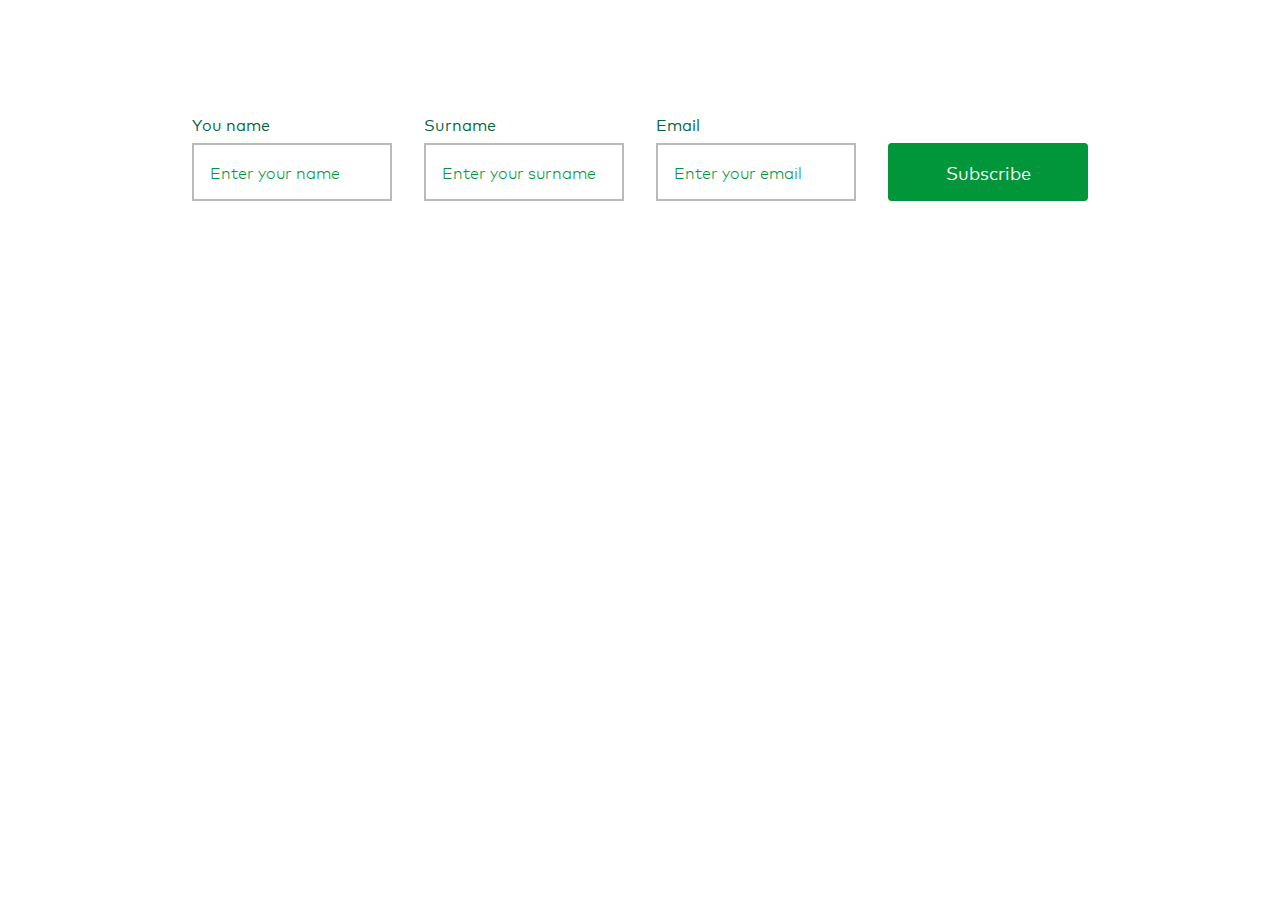
==== auto-fit-example/index.html @ 76d86929 "Folder change" ====
<!doctype html>
<html>
<head>
  <meta charset="utf-8">
  <meta name="viewport" content="width=device-width, initial-scale=1">
  <title>Grid auto fit</title>
  <link rel="stylesheet" href="style.css">
</head>
<body>
  <div class="container">
    <div class="grid">
      <div>
        <label for="firstName">You name</label>
        <input id="firstName" placeholder="Enter your name" class="text-input" type="text">
      </div>

      <div>
        <label for="lastName">Surname</label>
        <input id="lastName" placeholder="Enter your surname" class="text-input" type="text">
      </div>

      <div>
        <label for="email">Email</label>
        <input id="email" placeholder="Enter your email" class="text-input" type="text">
      </div>

      <div>
        <button type="button" class="button">Subscribe</button>
      </div>
    </div>
  </div
</body>
</html>
---- auto-fit-example/style.css ----
/* Styles for auto fit example */

/**
 * @license
 * MyFonts Webfont Build ID 3427205, 2017-07-25T08:48:50-0400
 *
 * The fonts listed in this notice are subject to the End User License
 * Agreement(s) entered into by the website owner. All other parties are
 * explicitly restricted from using the Licensed ../fonts(s).
 *
 * You may obtain a valid license at the URLs below.
 *
 * Webfont: FF Mark Web Pro Regular by FontFont
 * URL: https://www.myfonts.com/fonts/fontfont/mark/pro-regular/
 * Copyright: 2016 published by Monotype GmbH
 *
 * Webfont: FF Mark Web Pro ExtraLight by FontFont
 * URL: https://www.myfonts.com/fonts/fontfont/mark/pro-extralight/
 * Copyright: 2013 published by FontShop International GmbH
 *
 * Webfont: FF Mark Web Pro Italic by FontFont
 * URL: https://www.myfonts.com/fonts/fontfont/mark/pro-italic/
 * Copyright: 2013 published by FontShop International GmbH
 *
 * Webfont: FF Mark Web Pro Bold by FontFont
 * URL: https://www.myfonts.com/fonts/fontfont/mark/pro-bold/
 * Copyright: 2013 published by FontShop International GmbH
 *
 *
 * License: https://www.myfonts.com/viewlicense?type=web&buildid=3427205
 * Licensed pageviews: 50,000
 *
 * © 2017 MyFonts Inc
*/
@font-face {
  font-family: 'FFMark';
  font-weight: 300;
  src: url('fonts/3457C6_2_0.woff2') format('woff2'),
       url('fonts/3457C6_2_0.woff') format('woff');
  font-display: swap;
}


@font-face {
  font-family: 'FFMark';
  font-weight: 400;
  font-style: normal;
  src: url('fonts/3457C6_0_0.woff2') format('woff2'),
       url('fonts/3457C6_0_0.woff') format('woff');
  font-display: swap;
}

@font-face {
  font-family: 'FFMark';
  font-weight: 400;
  font-style: italic;
  src: url('fonts/3457C6_3_0.woff2') format('woff2'),
       url('fonts/3457C6_3_0.woff') format('woff');
  font-display: swap;
}

@font-face {
  font-family: 'FFMark';
  font-weight: 600;
  font-style: normal;
  src: url('fonts/3457C6_5_0.woff2') format('woff2'),
       url('fonts/3457C6_5_0.woff') format('woff');
  font-display: swap;
}

html {
  background-color: white;
  box-sizing: border-box;
  height: 100%;
  max-height: 100%;
  -webkit-tap-highlight-color: transparent;
}

body {
  color:  #006341;
  font-family: "FFMark", sans-serif;
  font-size: 100%;
  margin: 0;
}

*, *::before, *::after {
  box-sizing: inherit;
}

.container {
  margin: 80px auto;
  max-width: 960px;
}

.grid {
  padding: 2rem;
  display: grid;
  grid-gap: 2rem;
  grid-template-columns: repeat(auto-fit, minmax(200px, 1fr));
}

.grid > div {
  display:  grid;
}

/* Extra styling */

label {
  color:  inherit;
  display: block;
  margin: 0 0 0.5rem;
}

::-webkit-input-placeholder {
  color: #009639;
}

::-moz-placeholder {
  color: #009639;
}

:-ms-input-placeholder {
  color: #009639;
}

.text-input {
  border:  2px solid #bbb;
  display: block;
  font-family: inherit;
  font-size: inherit;
  font-weight: 300;
  padding: 1rem;
  width: 100%;
}

.text-input:focus {
  border-color: #999;
}

.button {
  background-color: #009639;
  border-radius: 0.23rem;
  border: 0;
  color: #ffffff;
  display: inline-block;
  font-family: inherit;
  font-size: 1.125rem;
  font-weight: 400;
  height:  58px;
  margin-top: auto;
  padding: 1rem 1.25rem;
  text-align: center;
  transition: all 250ms ease-in;
}
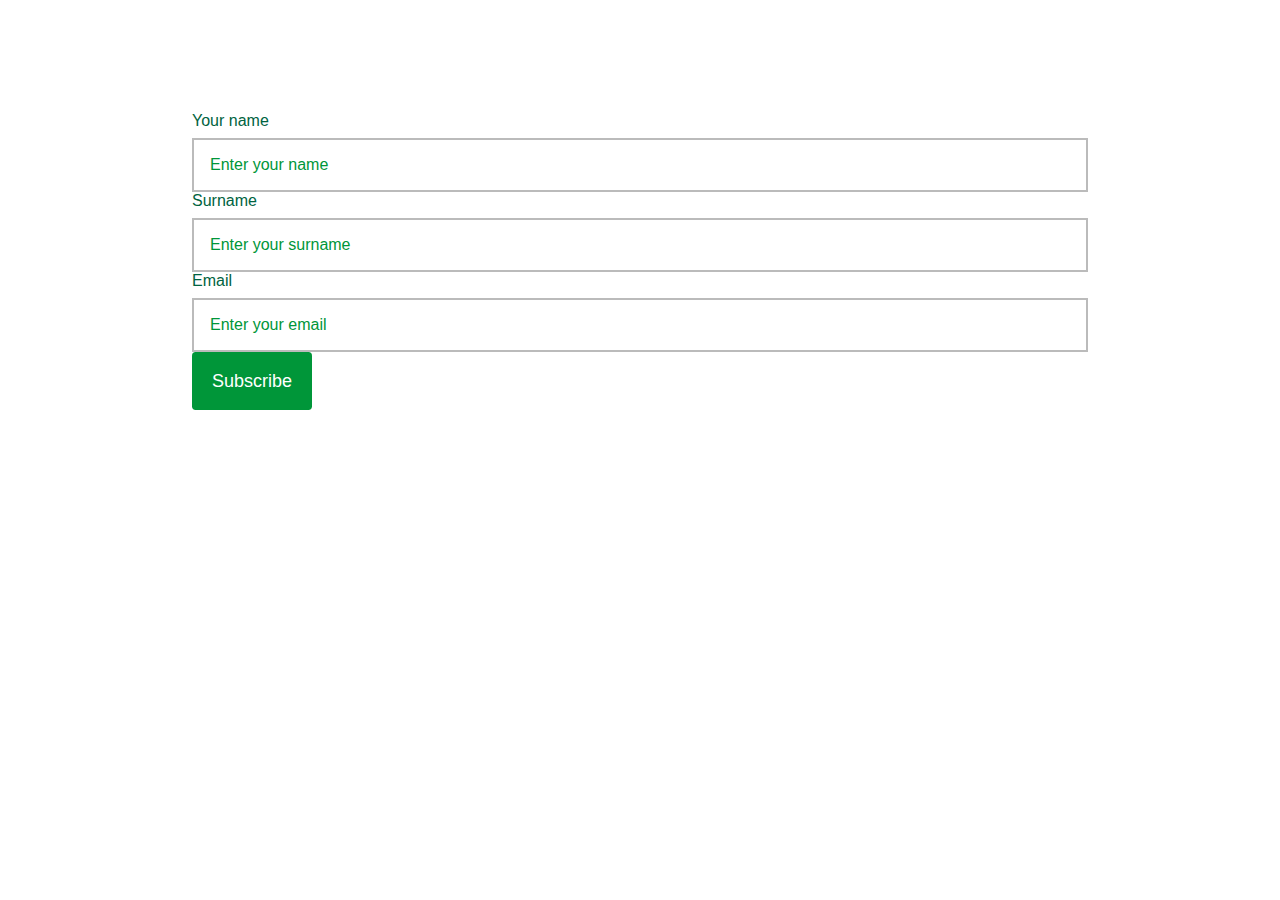
==== commit 0803c3de: "Remove fonts Cooment grid and flex areas" ====
--- a/auto-fit-example/index.html
+++ b/auto-fit-example/index.html
@@ -10,7 +10,7 @@
   <div class="container">
     <div class="grid">
       <div>
-        <label for="firstName">You name</label>
+        <label for="firstName">Your name</label>
         <input id="firstName" placeholder="Enter your name" class="text-input" type="text">
       </div>
 
@@ -28,6 +28,6 @@
         <button type="button" class="button">Subscribe</button>
       </div>
     </div>
-  </div
+  </div>
 </body>
 </html>--- a/auto-fit-example/style.css
+++ b/auto-fit-example/style.css
@@ -1,73 +1,3 @@
-/* Styles for auto fit example */
-
-/**
- * @license
- * MyFonts Webfont Build ID 3427205, 2017-07-25T08:48:50-0400
- *
- * The fonts listed in this notice are subject to the End User License
- * Agreement(s) entered into by the website owner. All other parties are
- * explicitly restricted from using the Licensed ../fonts(s).
- *
- * You may obtain a valid license at the URLs below.
- *
- * Webfont: FF Mark Web Pro Regular by FontFont
- * URL: https://www.myfonts.com/fonts/fontfont/mark/pro-regular/
- * Copyright: 2016 published by Monotype GmbH
- *
- * Webfont: FF Mark Web Pro ExtraLight by FontFont
- * URL: https://www.myfonts.com/fonts/fontfont/mark/pro-extralight/
- * Copyright: 2013 published by FontShop International GmbH
- *
- * Webfont: FF Mark Web Pro Italic by FontFont
- * URL: https://www.myfonts.com/fonts/fontfont/mark/pro-italic/
- * Copyright: 2013 published by FontShop International GmbH
- *
- * Webfont: FF Mark Web Pro Bold by FontFont
- * URL: https://www.myfonts.com/fonts/fontfont/mark/pro-bold/
- * Copyright: 2013 published by FontShop International GmbH
- *
- *
- * License: https://www.myfonts.com/viewlicense?type=web&buildid=3427205
- * Licensed pageviews: 50,000
- *
- * © 2017 MyFonts Inc
-*/
-@font-face {
-  font-family: 'FFMark';
-  font-weight: 300;
-  src: url('fonts/3457C6_2_0.woff2') format('woff2'),
-       url('fonts/3457C6_2_0.woff') format('woff');
-  font-display: swap;
-}
-
-
-@font-face {
-  font-family: 'FFMark';
-  font-weight: 400;
-  font-style: normal;
-  src: url('fonts/3457C6_0_0.woff2') format('woff2'),
-       url('fonts/3457C6_0_0.woff') format('woff');
-  font-display: swap;
-}
-
-@font-face {
-  font-family: 'FFMark';
-  font-weight: 400;
-  font-style: italic;
-  src: url('fonts/3457C6_3_0.woff2') format('woff2'),
-       url('fonts/3457C6_3_0.woff') format('woff');
-  font-display: swap;
-}
-
-@font-face {
-  font-family: 'FFMark';
-  font-weight: 600;
-  font-style: normal;
-  src: url('fonts/3457C6_5_0.woff2') format('woff2'),
-       url('fonts/3457C6_5_0.woff') format('woff');
-  font-display: swap;
-}
-
 html {
   background-color: white;
   box-sizing: border-box;
@@ -78,7 +8,7 @@
 
 body {
   color:  #006341;
-  font-family: "FFMark", sans-serif;
+  font-family: sans-serif;
   font-size: 100%;
   margin: 0;
 }
@@ -93,14 +23,14 @@
 }
 
 .grid {
+  /* display: grid; */
+  /* grid-gap: 2rem; */
+  /* grid-template-columns: repeat(auto-fit, minmax(200px, 1fr)); */
   padding: 2rem;
-  display: grid;
-  grid-gap: 2rem;
-  grid-template-columns: repeat(auto-fit, minmax(200px, 1fr));
 }
 
 .grid > div {
-  display:  grid;
+  /* display:  grid; */
 }
 
 /* Extra styling */
